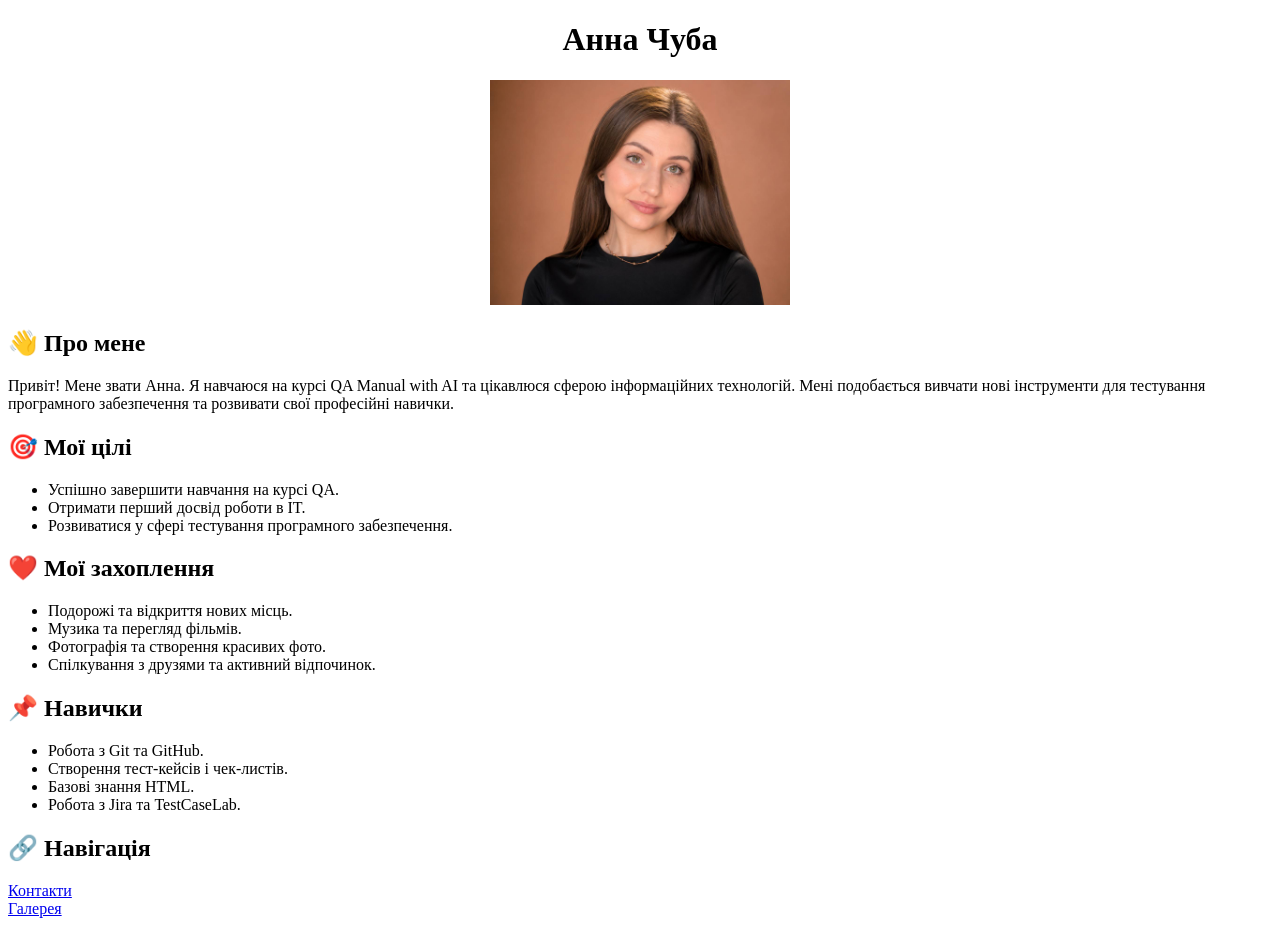
==== index.html @ c5bfa9f5 "file editing" ====
<!DOCTYPE html>
<html>
<head>
    <title>Про себе</title>
</head>
<body>
    <h1 align="center"> Анна Чуба </h1>
	

   <center>
    <img src="photo/me.jpg" alt="Моє фото" width="300">
</center>

<h2>👋 Про мене</h2>

<p>
Привіт! Мене звати Анна.
 Я навчаюся на курсі QA Manual with AI та цікавлюся сферою інформаційних технологій.
Мені подобається вивчати нові інструменти для тестування програмного забезпечення та розвивати свої професійні навички.
</p>

<h2>🎯 Мої цілі</h2>

<ul>
    <li>Успішно завершити навчання на курсі QA.</li>
    <li>Отримати перший досвід роботи в IT.</li>
    <li>Розвиватися у сфері тестування програмного забезпечення.</li>
</ul>

<h2>❤️ Мої захоплення</h2>

<ul>
    <li>Подорожі та відкриття нових місць.</li>
    <li>Музика та перегляд фільмів.</li>
    <li>Фотографія та створення красивих фото.</li>
    <li>Спілкування з друзями та активний відпочинок.</li>
</ul>

<h2>📌 Навички</h2>

<ul>
    <li>Робота з Git та GitHub.</li>
    <li>Створення тест-кейсів і чек-листів.</li>
    <li>Базові знання HTML.</li>
    <li>Робота з Jira та TestCaseLab.</li>
</ul>

<h2>🔗 Навігація</h2>

<a href="pages/contact.html">Контакти</a><br>
<a href="pages/gallery.html">Галерея</a>

</body>
</html>
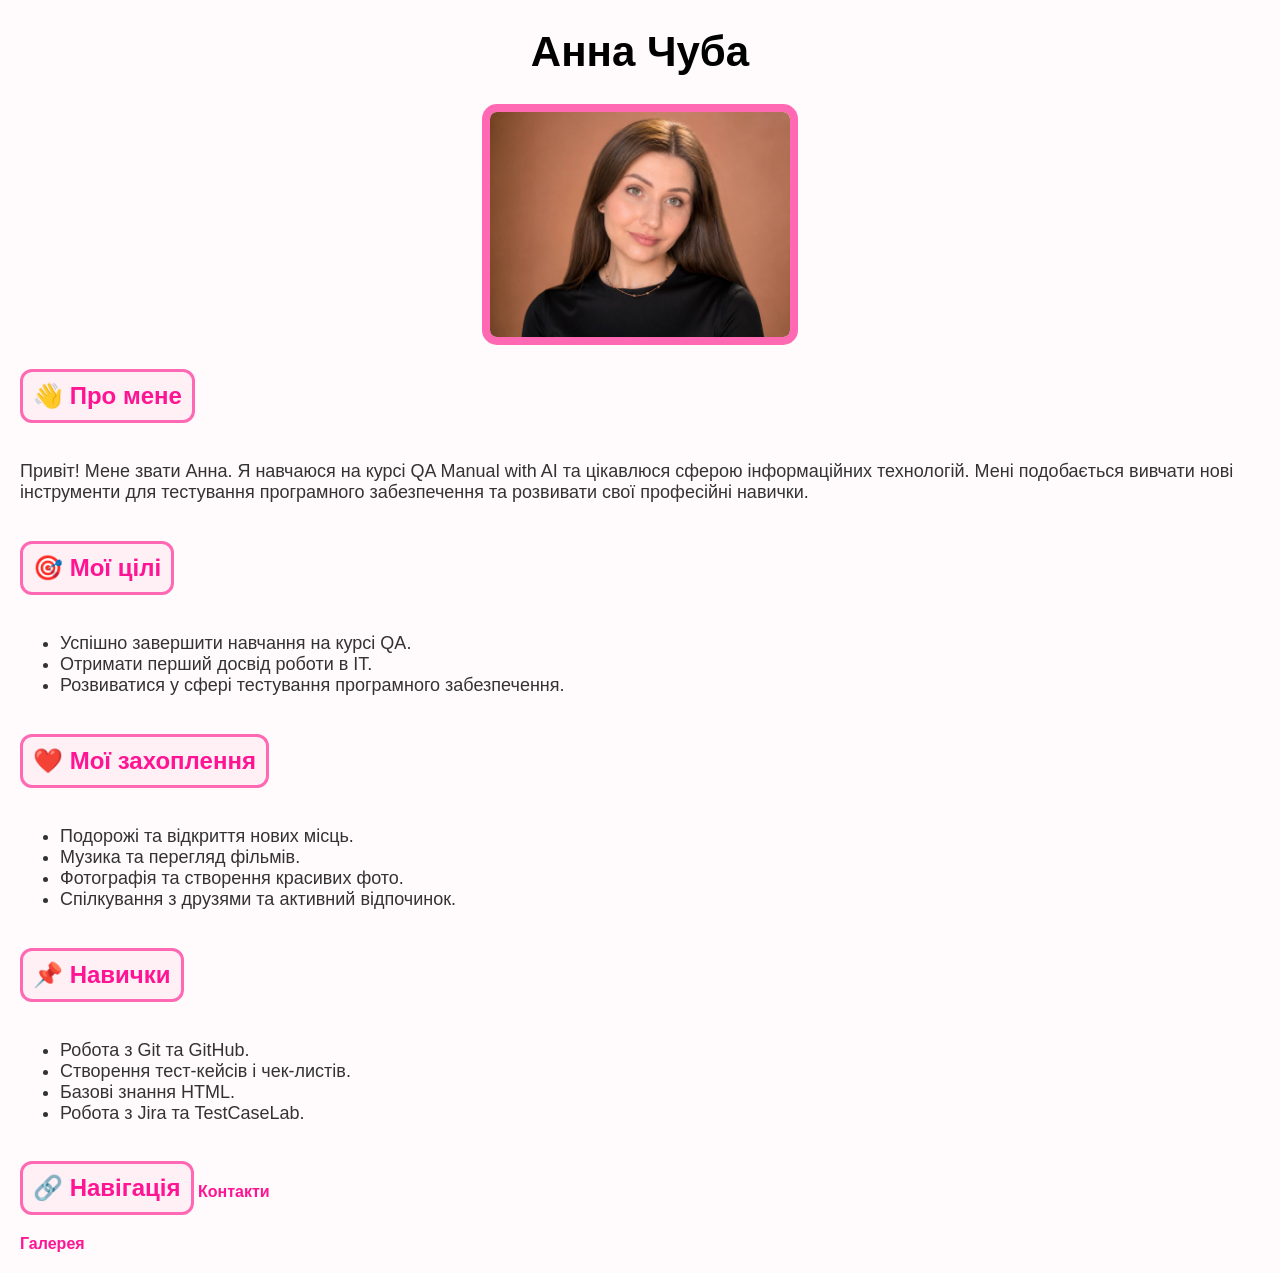
==== commit 598c9594: "add file 'style.css'" ====
--- a/index.html
+++ b/index.html
@@ -2,6 +2,7 @@
 <html>
 <head>
     <title>Про себе</title>
+    <link rel="stylesheet" href="style.css">
 </head>
 <body>
     <h1 align="center"> Анна Чуба </h1>
--- a/style.css
+++ b/style.css
@@ -0,0 +1,52 @@
+/* Головний заголовок */
+h1 {
+    color: black;
+    text-align: center;
+    font-size: 42px;
+}
+
+/* Заголовки "Про мене", "Мої цілі", "Мої захоплення", "Навички" */
+h2 {
+    color: deeppink;
+    border: 3px solid hotpink;
+    border-radius: 12px;
+    padding: 10px;
+    background-color: #fff0f6;
+    display: inline-block;
+}
+
+/* Фото */
+img {
+    border: 8px solid hotpink;
+    border-radius: 15px;
+}
+
+/* Основний текст */
+p {
+    font-size: 18px;
+    color: #333333;
+}
+
+/* Списки */
+ul {
+    font-size: 18px;
+    color: #333333;
+}
+
+/* Посилання */
+a {
+    color: deeppink;
+    text-decoration: none;
+    font-weight: bold;
+}
+
+a:hover {
+    color: purple;
+}
+
+/* Фон сторінки */
+body {
+    background-color: #fffafc;
+    font-family: Arial, sans-serif;
+    margin: 20px;
+}
